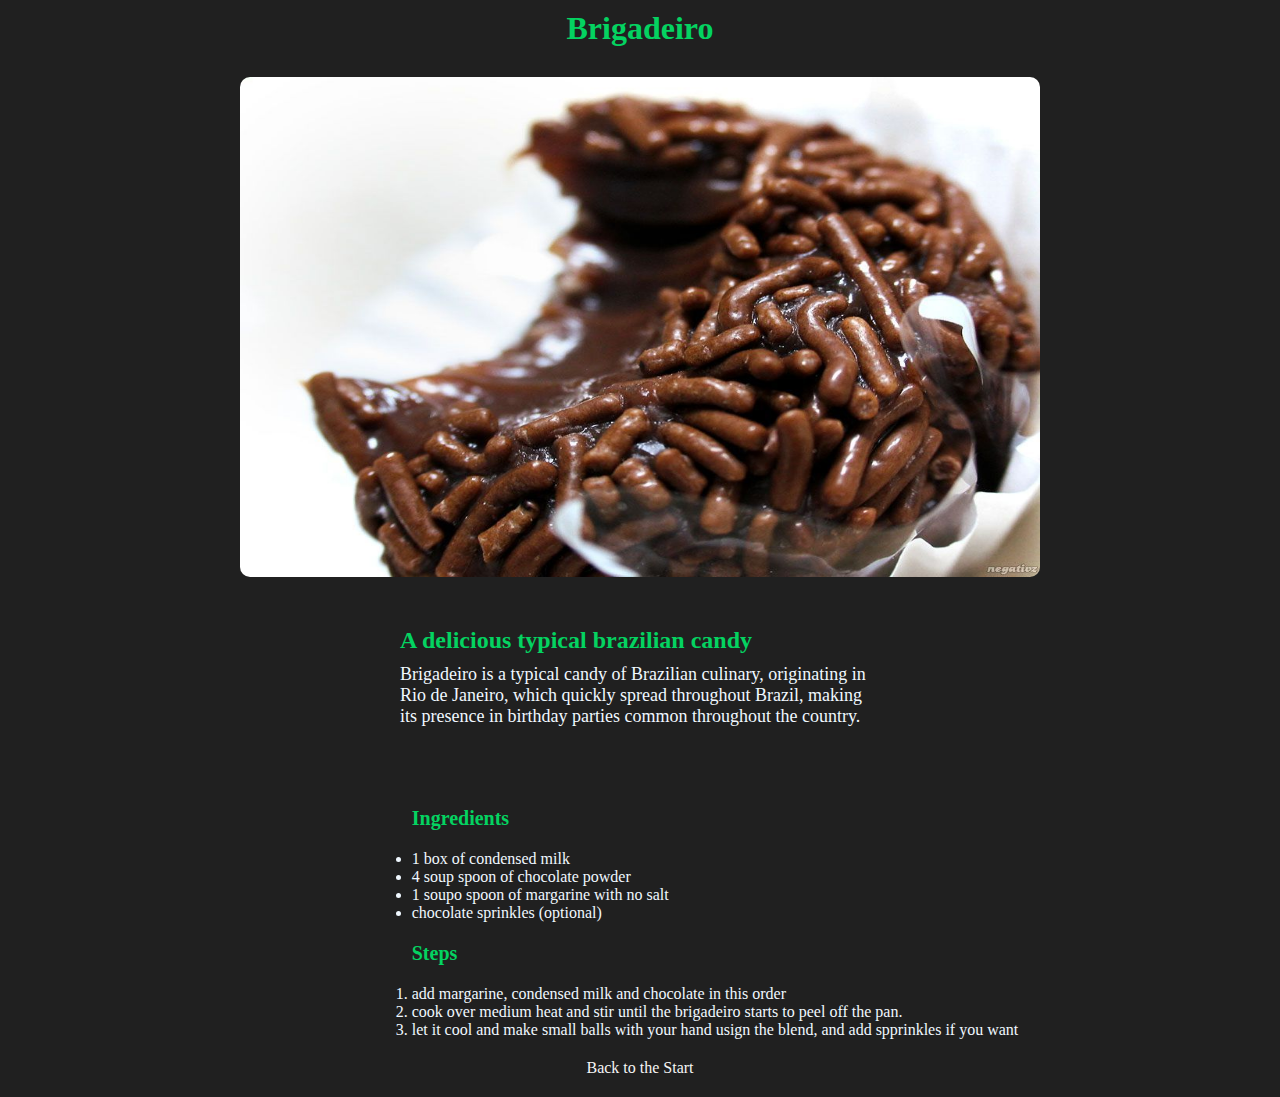
==== recipes/brigadeiro.html @ 7849391a "adding recipes" ====
<!DOCTYPE html>
<html lang="pt-br">
<head>
    <meta charset="UTF-8">
    <meta http-equiv="X-UA-Compatible" content="IE=edge">
    <meta name="viewport" content="width=device-width, initial-scale=1.0">
    <title>Brigadeiro</title>
    <link rel="stylesheet" href="brigadeiro.css">
</head>
<body>
    <header id="header"><h1> Brigadeiro </h1> 
    

    <img src="/images/brigadeiro-gostoso.jpg" alt="brigadeiro">
</header>


<section id="container"> 
    <h2> A delicious typical brazilian candy</h2>

  <p> 
        Brigadeiro is a typical candy of Brazilian culinary, originating in Rio de Janeiro, which quickly spread throughout Brazil, making its presence in birthday parties common throughout the country.</p>
</section>

    <section id="banner"> 
        <h3>Ingredients</h3>
        <ul> 
            <li>1 box of condensed milk </li>
            <li>4 soup spoon of chocolate powder </li>
            <li>1 soupo spoon of margarine with no salt </li>
            <li>chocolate sprinkles (optional) </li> 
        </ul>

        <h3>Steps</h3>
        <ol>
           <li>add margarine, condensed milk and chocolate in this order</li>
           <li>cook over medium heat and stir until the brigadeiro starts to peel off the pan.</li>
           <li> let it cool and make small balls with your hand usign the blend, and add spprinkles if you want </li>
       </ol>
    </section>
       

<a href="/index.html">Back to the Start</a>
    
</body>
</html>
---- recipes/brigadeiro.css ----
* { 
    margin: 0;
    border: 0;
    padding: 0;
}

body {
  display: flex;
  flex-direction: column;
  align-items: center;
  background-color: #202020;
  color: aliceblue;

}

h1 {
    margin: 10px;
    color: #04d361;
}
 
#header {
    display: flex;
    flex-direction: column;
    align-items: center;
}
img {
    margin: 20px;
    height: 500px;
    width: 800px;
    border-radius: 10px;    
}

#container {
    margin: 20px;
    height: 100px;
    width: 500px;
    text-align: left;
    
}

h2
{ color: #04d361;
    font-size: 24px;
    margin: 10px;
    text-align: left;

}
p 
{
    margin: 10px;
    font-size: 18px;
}

#banner {
    display: flex;
    flex-direction: column;
    margin-left: 150px;
    margin-top: 50px;
    
}

h3
{   color: #04d361;
    font-size: 20px;
    margin-bottom: 20px;;
    margin-top: 20px;
    text-align: left;
}

a { margin: 20px;
    color: whitesmoke;
    text-decoration: none;
}
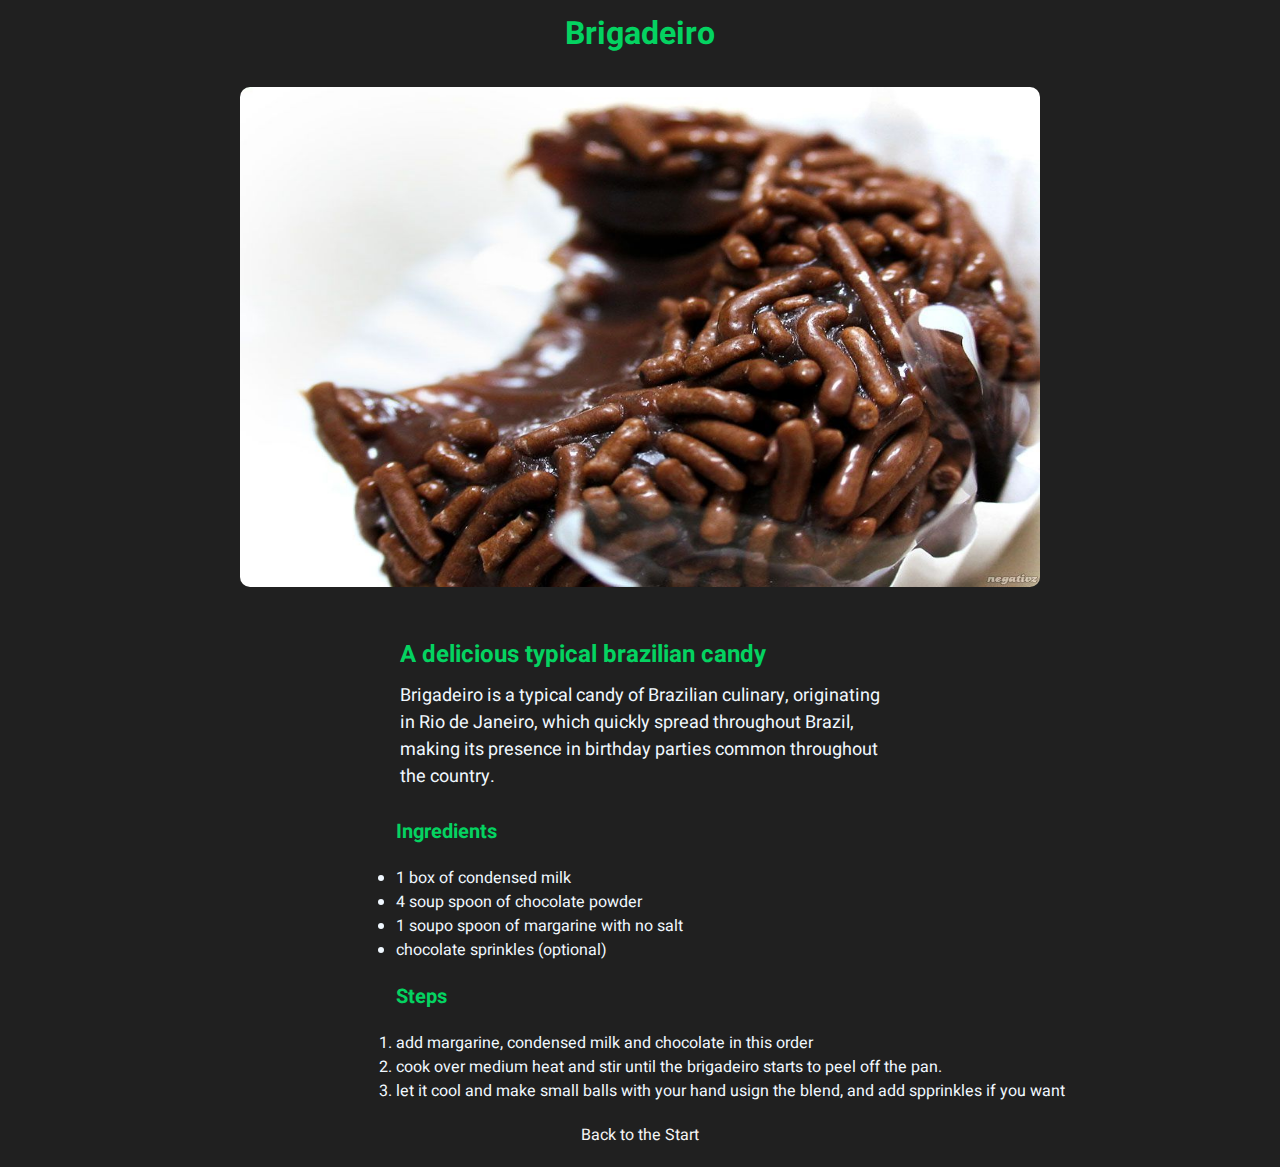
==== commit dc666e23: "add font-style and fixed margin problems" ====
--- a/recipes/brigadeiro.html
+++ b/recipes/brigadeiro.html
@@ -6,6 +6,12 @@
     <meta name="viewport" content="width=device-width, initial-scale=1.0">
     <title>Brigadeiro</title>
     <link rel="stylesheet" href="brigadeiro.css">
+    <link rel="preconnect" href="https://fonts.googleapis.com">
+    <link rel="preconnect" href="https://fonts.gstatic.com" crossorigin>
+    <link href="https://fonts.googleapis.com/css2?family=Heebo:wght@700&display=swap" rel="stylesheet">
+    <link rel="preconnect" href="https://fonts.googleapis.com">
+    <link rel="preconnect" href="https://fonts.gstatic.com" crossorigin>
+    <link href="https://fonts.googleapis.com/css2?family=Heebo:wght@300;700&display=swap" rel="stylesheet">
 </head>
 <body>
     <header id="header"><h1> Brigadeiro </h1> 
--- a/recipes/brigadeiro.css
+++ b/recipes/brigadeiro.css
@@ -10,6 +10,7 @@
   align-items: center;
   background-color: #202020;
   color: aliceblue;
+  font-family:  'Heebo', sans-serif;
 
 }
 
@@ -35,6 +36,7 @@
     height: 100px;
     width: 500px;
     text-align: left;
+
     
 }
 
@@ -54,7 +56,7 @@
 #banner {
     display: flex;
     flex-direction: column;
-    margin-left: 150px;
+    margin-left: 180px;
     margin-top: 50px;
     
 }
